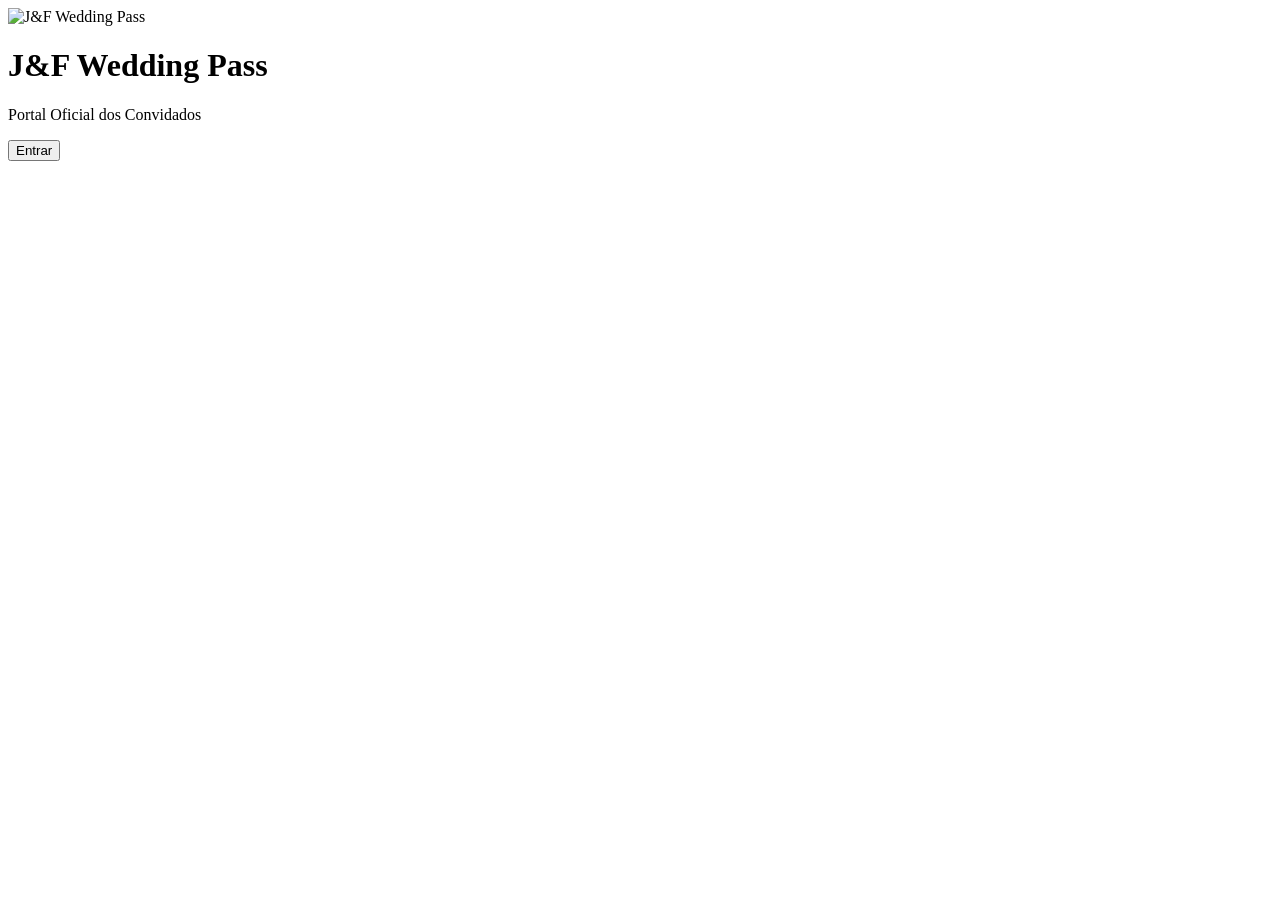
==== index.html @ 856a2fbb "Create index.html" ====
<!DOCTYPE html>
<html lang="pt-BR">

<head>

<meta charset="UTF-8">

<meta name="viewport"
content="width=device-width, initial-scale=1.0">

<title>J&F Wedding Pass</title>

<link rel="stylesheet" href="css/style.css">

<link rel="manifest" href="manifest.json">

<link rel="icon" href="assets/favicon.ico">

</head>

<body>

<div class="background"></div>

<main class="container">

<img
src="assets/logo.svg"
class="logo"
alt="J&F Wedding Pass">

<h1>

J&F Wedding Pass

</h1>

<p>

Portal Oficial dos Convidados

</p>

<button>

Entrar

</button>

</main>

<script src="js/app.js"></script>

</body>

</html>
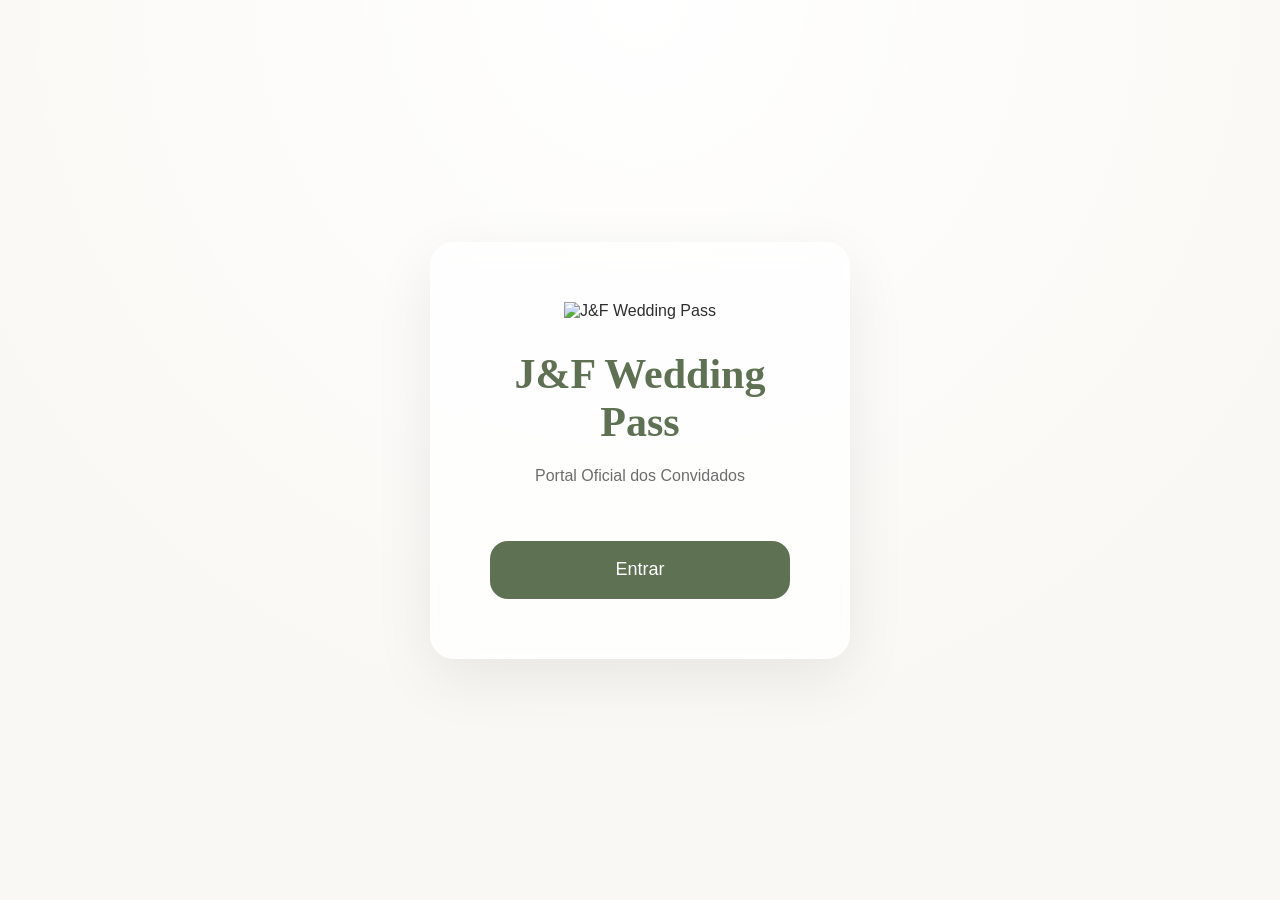
==== commit bc708f55: "Update index.html" ====
--- a/index.html
+++ b/index.html
@@ -10,7 +10,9 @@
 
 <title>J&F Wedding Pass</title>
 
+<link rel="stylesheet" href="css/variables.css">
 <link rel="stylesheet" href="css/style.css">
+<link rel="stylesheet" href="css/animations.css">
 
 <link rel="manifest" href="manifest.json">
 
--- a/css/variables.css
+++ b/css/variables.css
@@ -0,0 +1,23 @@
+:root{
+
+    --background:#FAF8F4;
+
+    --card:#FFFFFF;
+
+    --primary:#5E7153;
+
+    --primary-dark:#3F523B;
+
+    --gold:#C8A86A;
+
+    --text:#2E2E2E;
+
+    --text-light:#6D6D6D;
+
+    --border:#E8E3DA;
+
+    --radius:24px;
+
+    --shadow:0 20px 60px rgba(0,0,0,.08);
+
+}
--- a/css/style.css
+++ b/css/style.css
@@ -0,0 +1,121 @@
+@import url('variables.css');
+
+*{
+    margin:0;
+    padding:0;
+    box-sizing:border-box;
+}
+
+body{
+
+    background:var(--background);
+
+    font-family:Montserrat,sans-serif;
+
+    color:var(--text);
+
+    min-height:100vh;
+
+    display:flex;
+
+    justify-content:center;
+
+    align-items:center;
+
+}
+
+.container{
+
+    width:420px;
+
+    background:rgba(255,255,255,.75);
+
+    backdrop-filter:blur(18px);
+
+    border-radius:var(--radius);
+
+    padding:60px;
+
+    text-align:center;
+
+    box-shadow:var(--shadow);
+
+}
+
+.logo{
+
+    width:150px;
+
+    margin:auto;
+
+}
+
+h1{
+
+    margin-top:30px;
+
+    font-family:"Playfair Display",serif;
+
+    color:var(--primary);
+
+    font-size:42px;
+
+}
+
+p{
+
+    margin-top:15px;
+
+    color:var(--text-light);
+
+    line-height:30px;
+
+}
+
+button{
+
+    margin-top:50px;
+
+    width:100%;
+
+    height:58px;
+
+    border:none;
+
+    border-radius:18px;
+
+    background:var(--primary);
+
+    color:white;
+
+    font-size:18px;
+
+    cursor:pointer;
+
+    transition:.3s;
+
+}
+
+button:hover{
+
+    background:var(--primary-dark);
+
+    transform:translateY(-2px);
+
+}
+
+.background{
+
+    position:fixed;
+
+    inset:0;
+
+    background:
+
+    radial-gradient(circle at top,#ffffff,transparent 70%),
+
+    var(--background);
+
+    z-index:-1;
+
+}
--- a/css/animations.css
+++ b/css/animations.css
@@ -0,0 +1,79 @@
+.fade{
+
+    animation:fade .8s ease;
+
+}
+
+@keyframes fade{
+
+    from{
+
+        opacity:0;
+
+        transform:translateY(20px);
+
+    }
+
+    to{
+
+        opacity:1;
+
+        transform:translateY(0);
+
+    }
+
+}
+
+.zoom{
+
+    animation:zoom .5s ease;
+
+}
+
+@keyframes zoom{
+
+    from{
+
+        transform:scale(.85);
+
+        opacity:0;
+
+    }
+
+    to{
+
+        transform:scale(1);
+
+        opacity:1;
+
+    }
+
+}
+
+.float{
+
+    animation:float 4s ease-in-out infinite;
+
+}
+
+@keyframes float{
+
+    0%{
+
+        transform:translateY(0);
+
+    }
+
+    50%{
+
+        transform:translateY(-8px);
+
+    }
+
+    100%{
+
+        transform:translateY(0);
+
+    }
+
+}
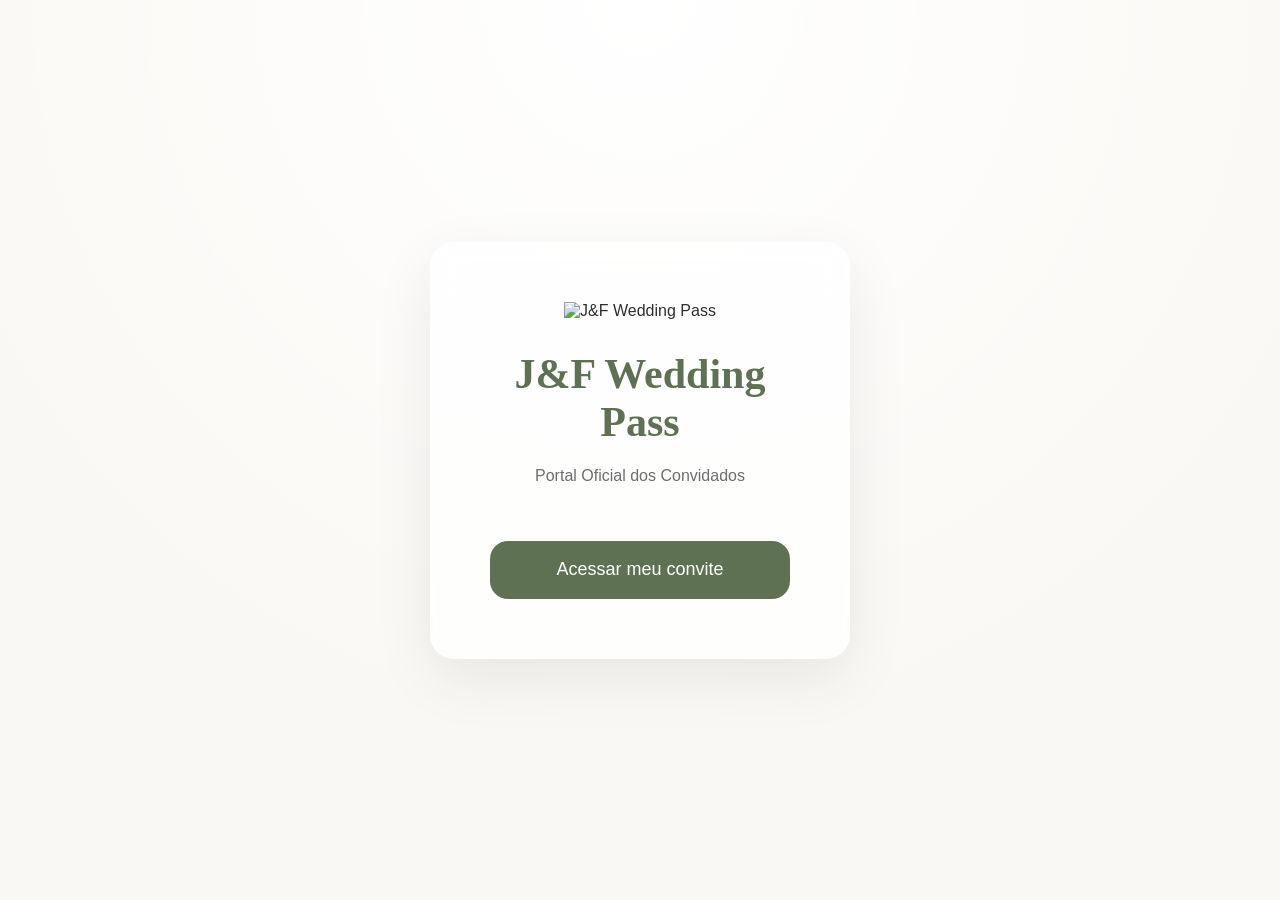
==== commit e0f031ec: "Create index.html" ====
--- a/index.html
+++ b/index.html
@@ -1,58 +1,40 @@
 <!DOCTYPE html>
 <html lang="pt-BR">
+<head>
+    <meta charset="UTF-8">
+    <meta name="viewport" content="width=device-width, initial-scale=1.0">
 
-<head>
+    <title>J&F Wedding Pass</title>
 
-<meta charset="UTF-8">
-
-<meta name="viewport"
-content="width=device-width, initial-scale=1.0">
-
-<title>J&F Wedding Pass</title>
-
-<link rel="stylesheet" href="css/variables.css">
-<link rel="stylesheet" href="css/style.css">
-<link rel="stylesheet" href="css/animations.css">
-
-<link rel="manifest" href="manifest.json">
-
-<link rel="icon" href="assets/favicon.ico">
-
+    <link rel="stylesheet" href="css/variables.css">
+    <link rel="stylesheet" href="css/style.css">
+    <link rel="stylesheet" href="css/animations.css">
 </head>
 
 <body>
 
 <div class="background"></div>
 
-<main class="container">
+<main class="container fade">
 
-<img
-src="assets/logo.svg"
-class="logo"
-alt="J&F Wedding Pass">
+    <img
+        src="assets/logo.svg"
+        class="logo"
+        alt="J&F Wedding Pass">
 
-<h1>
+    <h1>J&F Wedding Pass</h1>
 
-J&F Wedding Pass
+    <p>
+        Portal Oficial dos Convidados
+    </p>
 
-</h1>
-
-<p>
-
-Portal Oficial dos Convidados
-
-</p>
-
-<button>
-
-Entrar
-
-</button>
+    <button id="btnEntrar">
+        Acessar meu convite
+    </button>
 
 </main>
 
 <script src="js/app.js"></script>
 
 </body>
-
 </html>
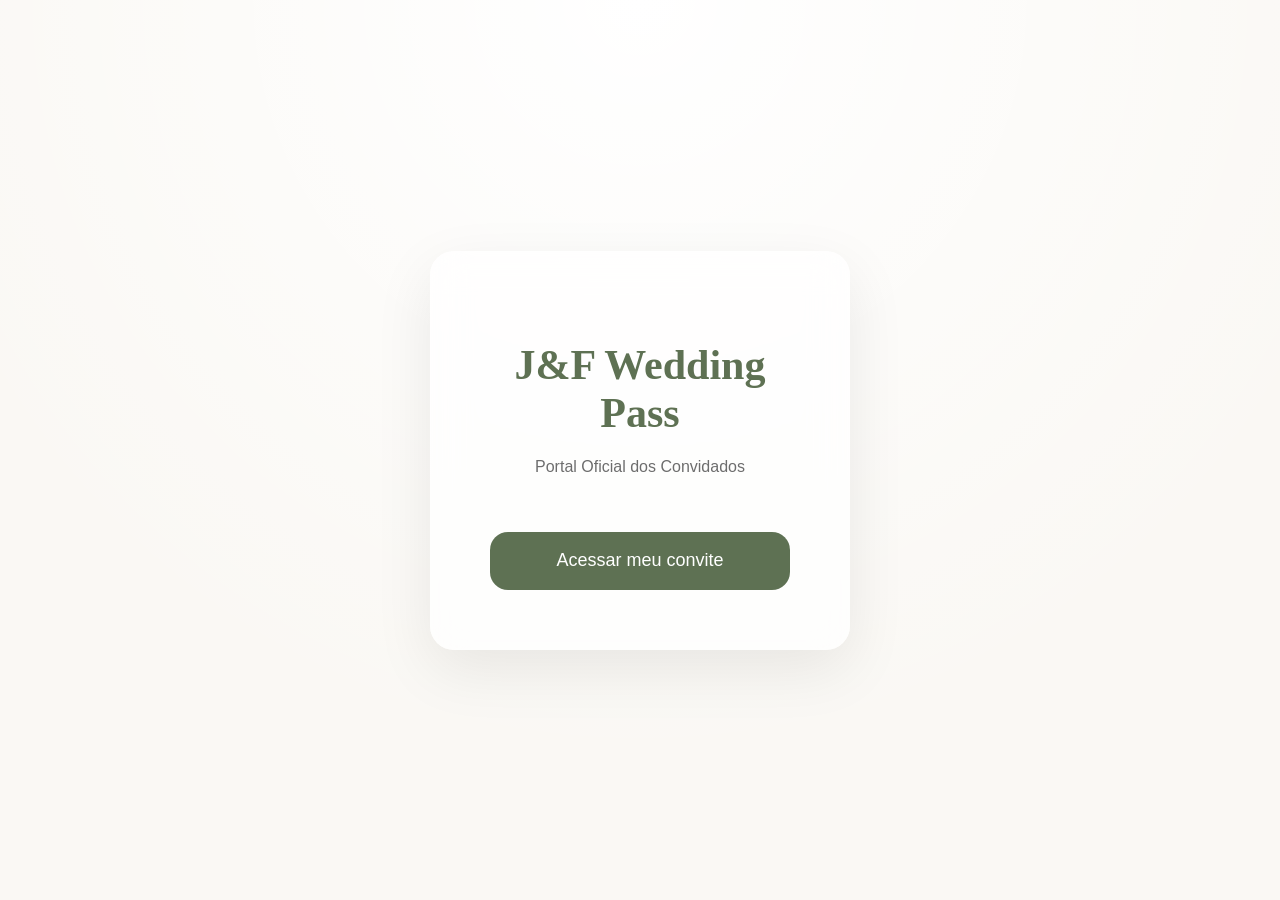
==== commit 24e26cb6: "Update index.html" ====
--- a/index.html
+++ b/index.html
@@ -17,10 +17,12 @@
 
 <main class="container fade">
 
-    <img
-        src="assets/logo.svg"
-        class="logo"
-        alt="J&F Wedding Pass">
+    <!--
+<img
+    src="assets/logo.svg"
+    class="logo"
+    alt="J&F Wedding Pass">
+-->
 
     <h1>J&F Wedding Pass</h1>
 
